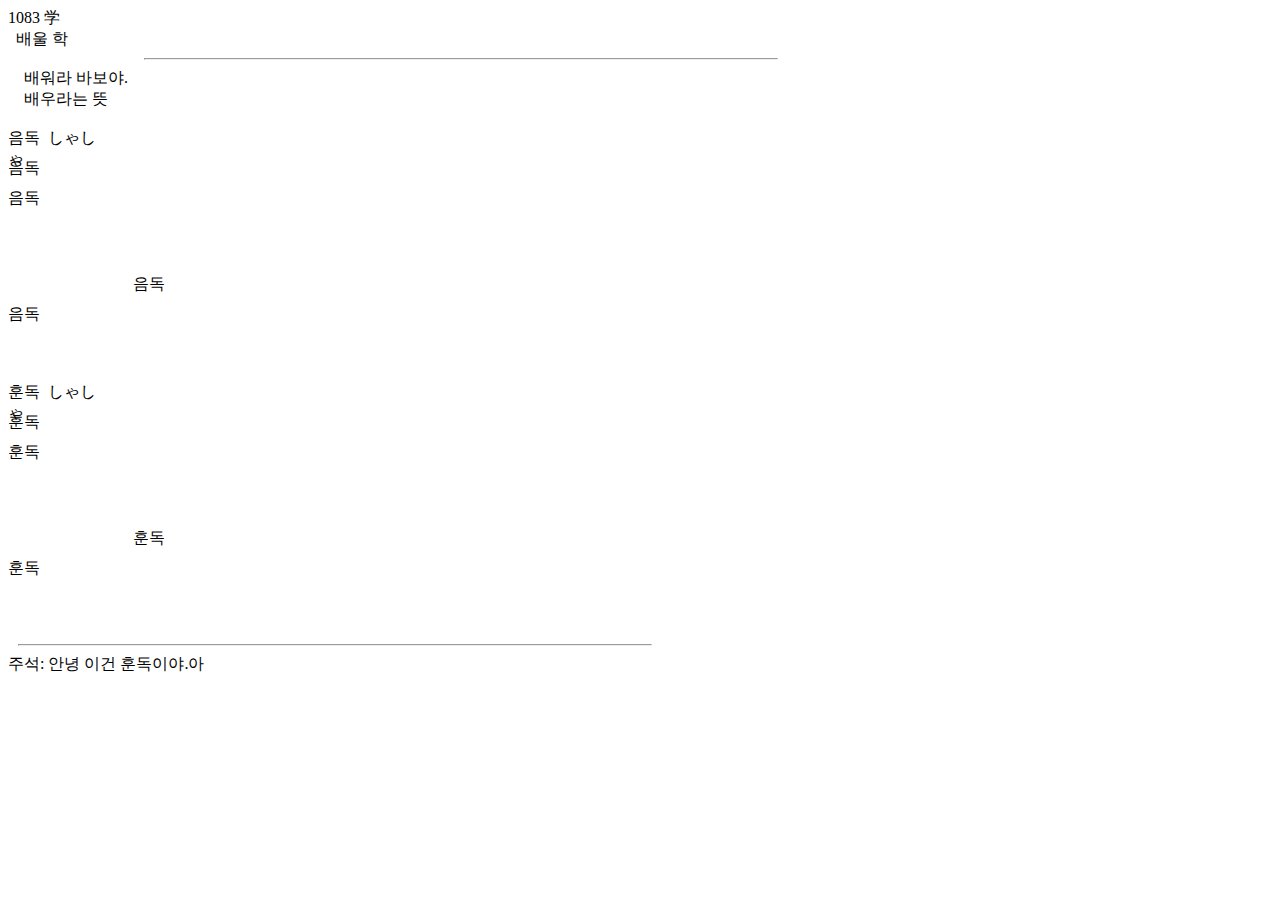
==== index/index.html @ c055296d "Add files via upload" ====
<!DOCTYPE html>
<html lang="KO">

<head>
    <meta charset="UTF-8">
    <meta http-equiv="X-UA-Compatible" content="IE=edge">
    <meta name="viewport" content="width=device-width, initial-scale=1.0">
    <title>일본어: </title>
    <script src="../data.js"></script>
    <link rel="stylesheet" href="../style.css">
    
    <link href="https://fonts.googleapis.com/css?family=M+PLUS+1p" rel="stylesheet">
    <link rel="preconnect" href="https://fonts.googleapis.com">
    <link rel="preconnect" href="https://fonts.gstatic.com" crossorigin>
    <link href="https://fonts.googleapis.com/css2?family=Noto+Sans+KR:wght@100..900&display=swap" rel="stylesheet">
    <script>
        var url = require('url');
        console.log(url);
    </script>
    <style>
        body{
            -webkit-user-select: none;
            -moz-user-select: none;
            -ms-use-select: none;
            user-select: none;
        }
    </style>


</head>

<body>
    <div class="box">
        <a id="boxtextM">1083</a>
        <a id="boxtextB">学</a>
    </div>
    
    <div id="maintextB">&nbsp;&nbsp;배울 학</div>
    <hr style="width: 50%;margin-left: 136px;"></hr>
    <div id="maintextM">&nbsp;&nbsp;&nbsp;&nbsp;배워라 바보야.</div>
    <div id="maintextS">&nbsp;&nbsp;&nbsp;&nbsp;배우라는 뜻</div>
    
    <span style="line-height:100%"><br></span>

    <div class="box" style="width:100px;height:30px;"><a id="subtextS">음독&nbsp;&nbsp;しゃしゃ</a></div>
    <div class="box" style="background-color: #ffffff;width:250px;height:30px;"><a id="subtextM">음독</a></div>
    <div class="box" style="background-color: #ffffff;width:250px;height:30px;"><a id="subtextM">음독</a></div><span style="line-height:350%"><br></span>
    <div class="box" style="background-color: #ffffff;width:250px;height:30px;margin-top:0px;padding-top:0px;padding-left:125px;"><a id="subtextM">음독</a></div>
    <div class="box" style="background-color: #ffffff;width:250px;height:30px;margin-top:0px;padding-top:0px;"><a id="subtextM">음독</a></div>

    <span style="line-height:300%"><br></span>

    <div class="box" style="width:100px;height:30px;"><a id="subtextS">훈독&nbsp;&nbsp;しゃしゃ</a></div>
    <div class="box" style="background-color: #ffffff;width:250px;height:30px;"><a id="subtextM">훈독</a></div>
    <div class="box" style="background-color: #ffffff;width:250px;height:30px;"><a id="subtextM">훈독</a></div><span style="line-height:350%"><br></span>
    <div class="box" style="background-color: #ffffff;width:250px;height:30px;margin-top:0px;padding-top:0px;padding-left:125px;"><a id="subtextM">훈독</a></div>
    <div class="box" style="background-color: #ffffff;width:250px;height:30px;margin-top:0px;padding-top:0px;"><a id="subtextM">훈독</a></div>

    <span style="line-height:300%"><br></span>
    <hr style="width: 50%;margin-left: 10px;"></hr>
    <div style="background-color: #ffffff;width:250px;"><a id="subtextM">주석: 안녕 이건 훈독이야.아</a></div>


    <!--<ruby>日本語<rt>にほんご</rt></ruby>-->
</body>
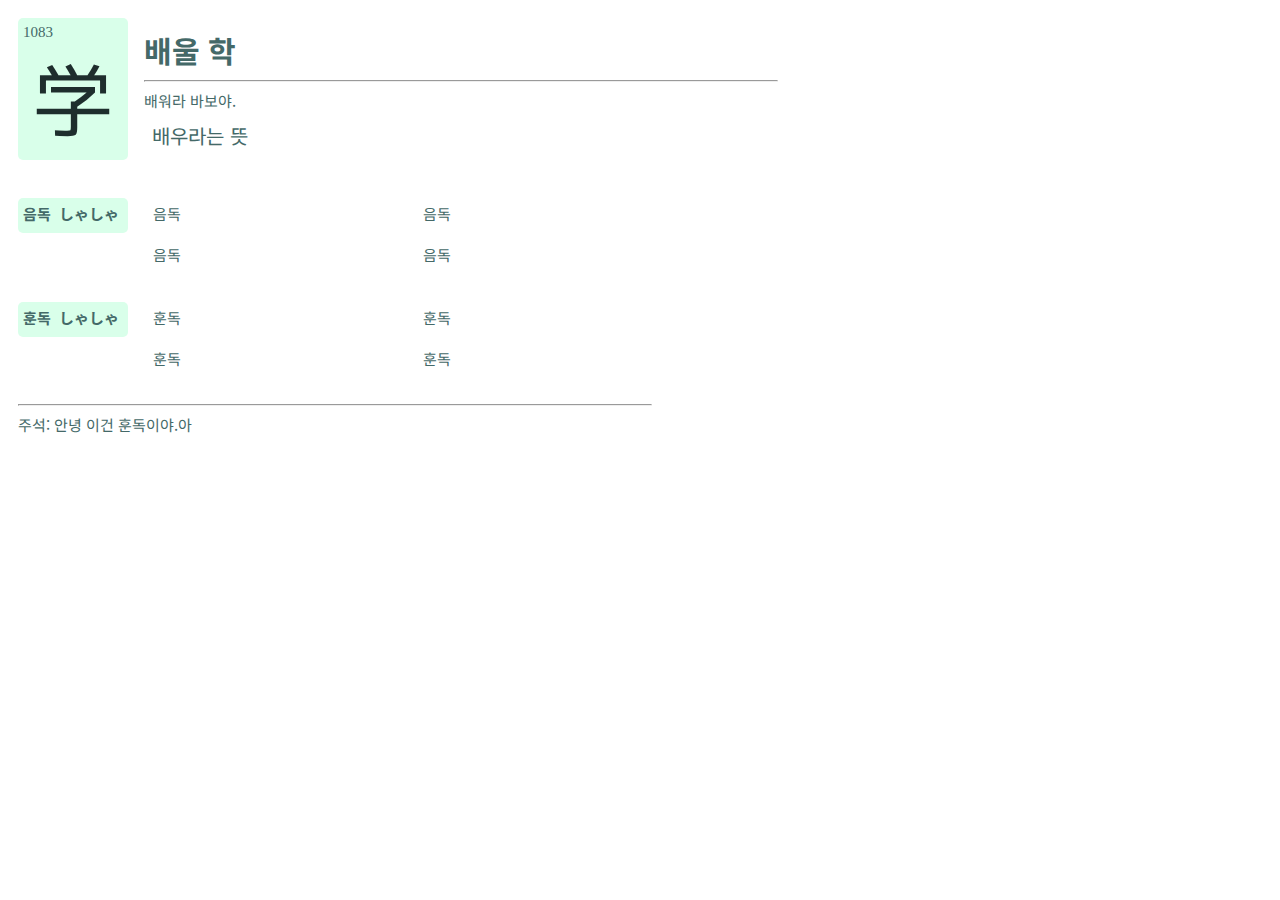
==== commit 2f8c1d26: "Update index.html" ====
--- a/index/index.html
+++ b/index/index.html
@@ -6,17 +6,14 @@
     <meta http-equiv="X-UA-Compatible" content="IE=edge">
     <meta name="viewport" content="width=device-width, initial-scale=1.0">
     <title>일본어: </title>
-    <script src="../data.js"></script>
-    <link rel="stylesheet" href="../style.css">
+    <script src="../index/data.js"></script>
+    <link rel="stylesheet" href="../index/style.css">
     
     <link href="https://fonts.googleapis.com/css?family=M+PLUS+1p" rel="stylesheet">
     <link rel="preconnect" href="https://fonts.googleapis.com">
     <link rel="preconnect" href="https://fonts.gstatic.com" crossorigin>
     <link href="https://fonts.googleapis.com/css2?family=Noto+Sans+KR:wght@100..900&display=swap" rel="stylesheet">
-    <script>
-        var url = require('url');
-        console.log(url);
-    </script>
+    
     <style>
         body{
             -webkit-user-select: none;
@@ -62,4 +59,4 @@
 
 
     <!--<ruby>日本語<rt>にほんご</rt></ruby>-->
-</body>+</body>
--- a/index/style.css
+++ b/index/style.css
@@ -0,0 +1,57 @@
+.box{
+    width: 100px;
+    background-color: #D9FFEA;
+    margin-left: 10px;
+    margin-top: 10px;
+    padding: 5px;
+    padding-bottom: 0px;
+    border-radius: 5px;
+    float:left;
+}
+
+#boxtextB{
+    color: #1E2E2D;
+    text-align: center;
+    font-size: 80px;
+    font-family: "M PLUS 1p";
+    padding: 10px;
+}
+#boxtextM{
+    color:#446968;
+    font-size: 15px;
+}
+
+#maintextB{
+    color: #446968;
+    font-size: 30px;
+    font-family: "Noto Sans KR", sans-serif;
+    padding-top: 20px;
+    font-weight: bold;
+}
+#maintextM{
+    color: #446968;
+    font-size: 15px;
+    font-family: "Noto Sans KR", sans-serif;
+}
+#maintextS{
+    color: #446968;
+    font-size: 20px;
+    font-family: "Noto Sans KR", sans-serif;
+    padding-top: 10px;
+    padding-bottom: 20px;
+}
+
+#subtextS{
+    color: #446968;
+    font-size: 15px;
+    font-family: "Noto Sans KR", sans-serif;
+    padding-top: 10px;
+    padding-bottom: 20px;
+    font-weight: bold;
+}
+#subtextM{
+    color: #446968;
+    font-size: 15px;
+    font-family: "Noto Sans KR", sans-serif;
+    padding: 10px;
+}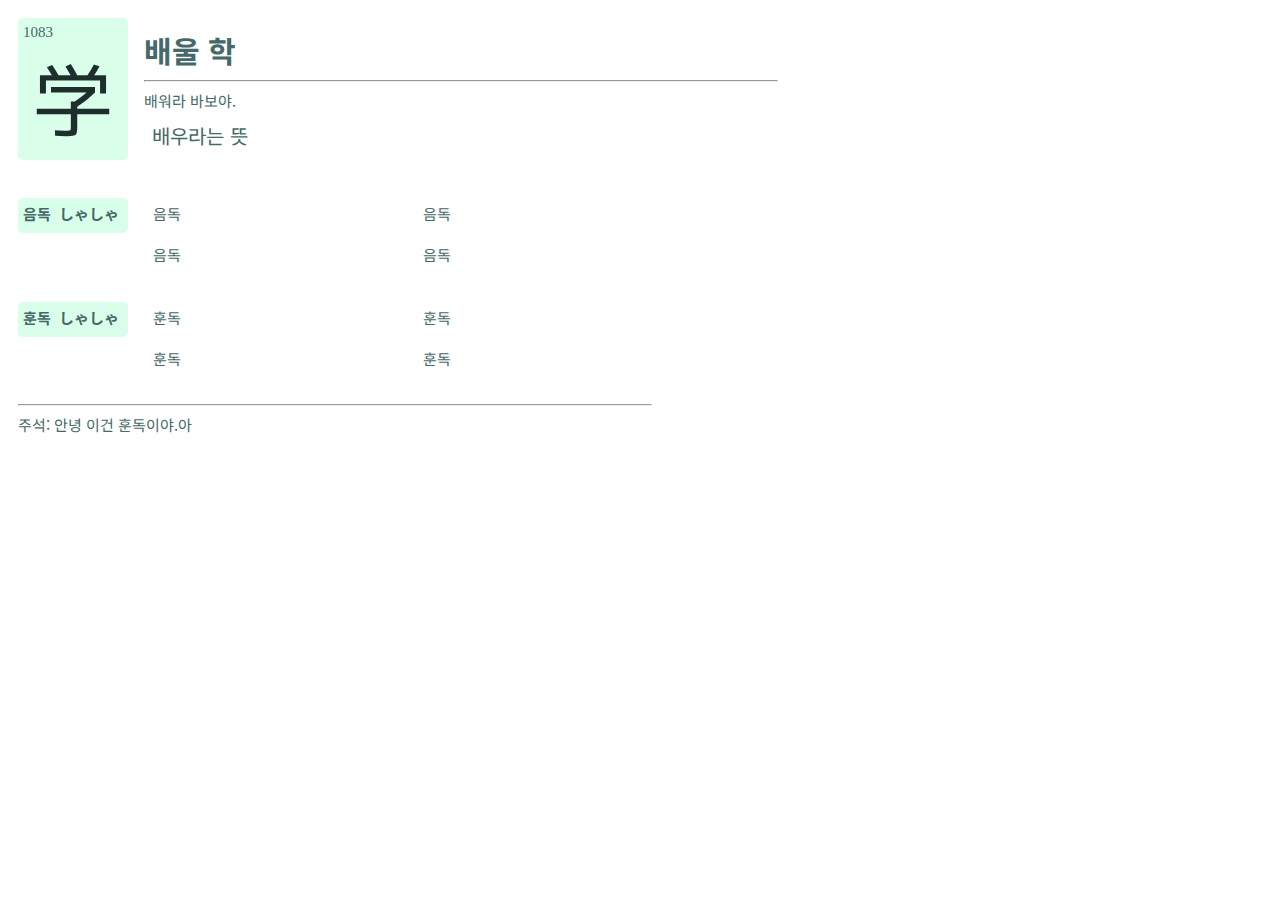
==== commit edf94f5f: "Update index.html" ====
--- a/index/index.html
+++ b/index/index.html
@@ -13,6 +13,11 @@
     <link rel="preconnect" href="https://fonts.googleapis.com">
     <link rel="preconnect" href="https://fonts.gstatic.com" crossorigin>
     <link href="https://fonts.googleapis.com/css2?family=Noto+Sans+KR:wght@100..900&display=swap" rel="stylesheet">
+
+    <script>
+        const searchParams = new URLSearchParams(location.search);
+        const num=searchParams.get('num');
+    </script>
     
     <style>
         body{
